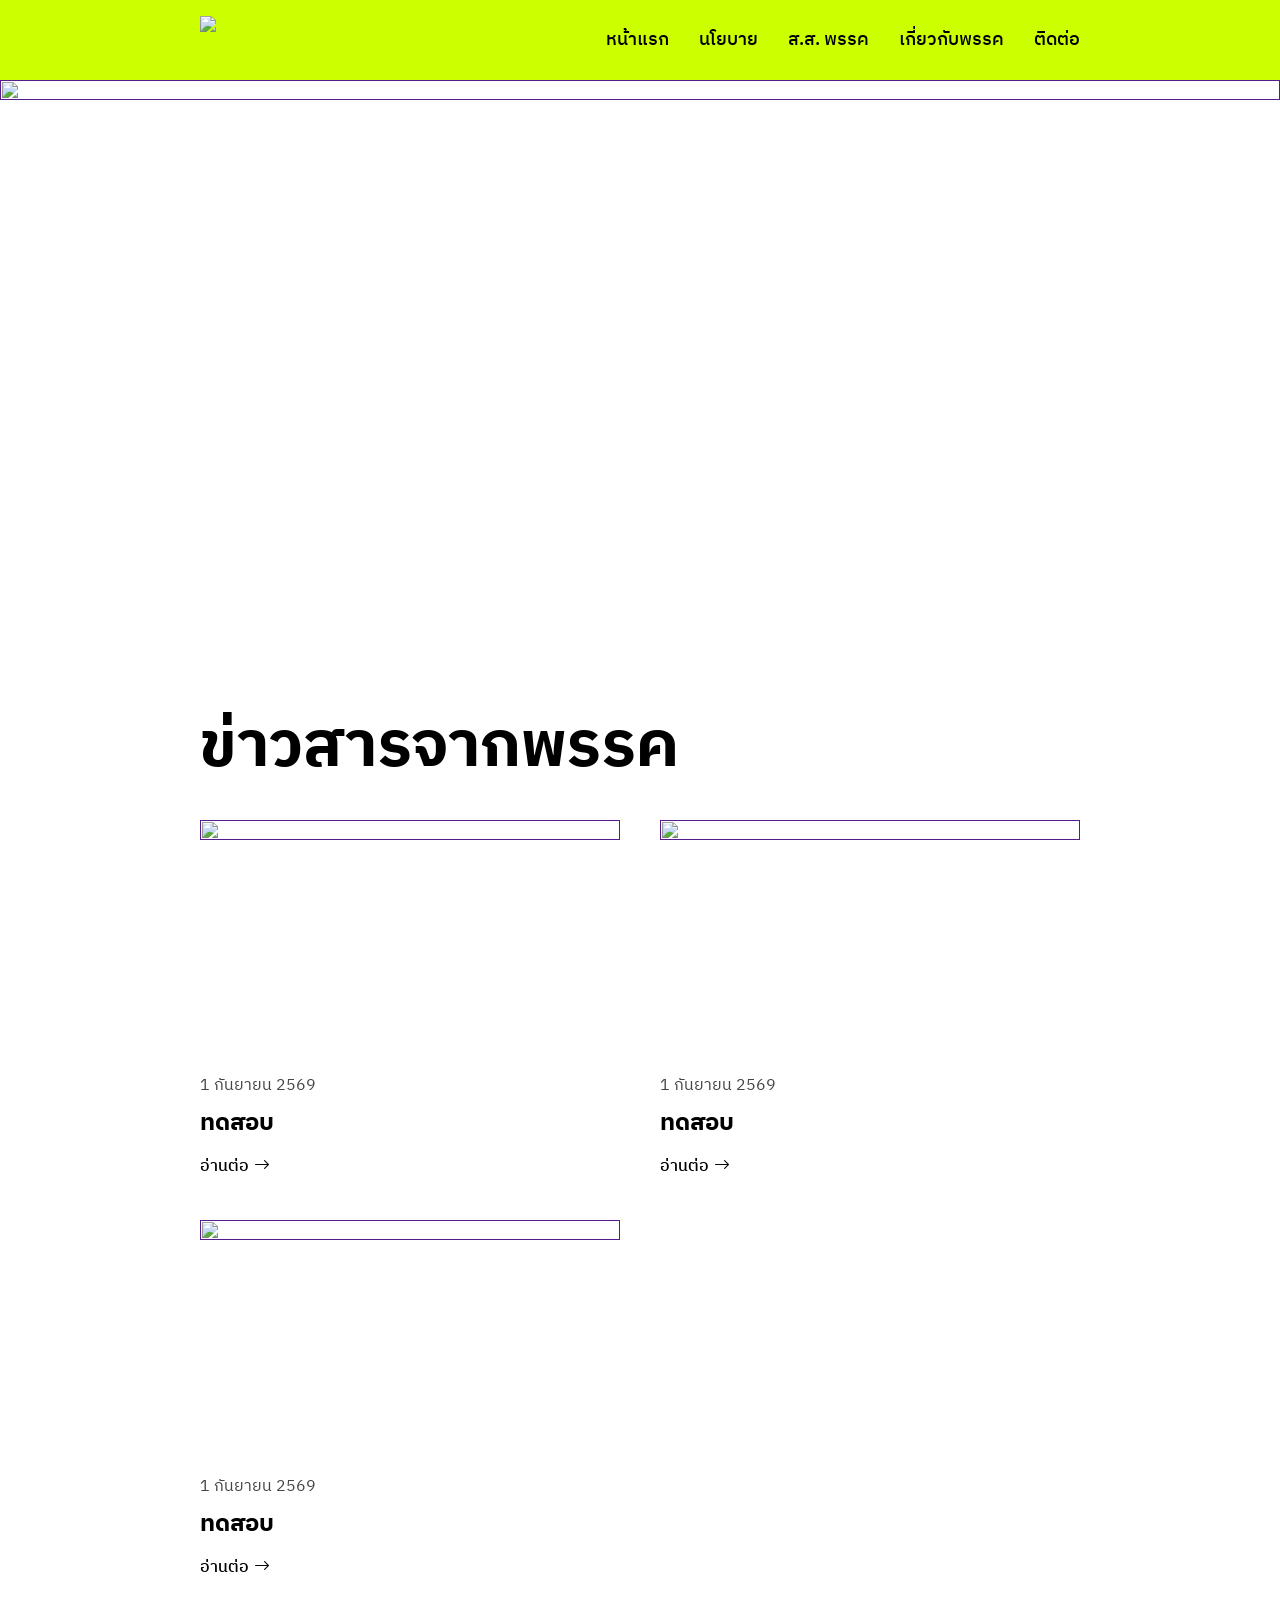
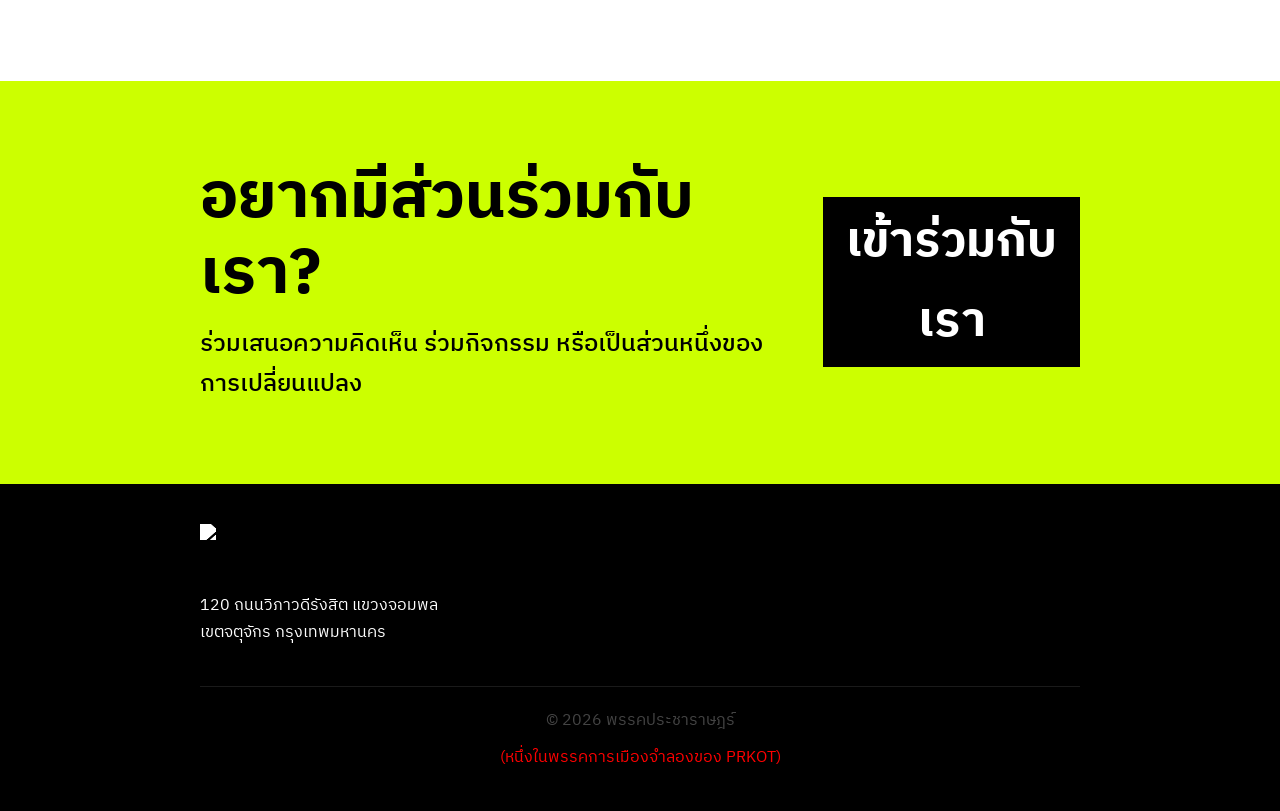
==== index.html @ 60e7d49b "Add files via upload" ====
<!DOCTYPE html>
<html lang="en">
<head>
    <meta charset="UTF-8">
    <meta name="viewport" content="width=device-width, initial-scale=1.0">

    <meta property="og:title" content="พรรคประชาราษฎร์">
    <meta property="og:type" content="website">
    <meta property="og:url" content="https://pracharatparty.vercel.app/">
    <meta property="og:image" content="https://pracharatparty.vercel.app/assets/thumbnail.png">
    <meta property="og:site_name" content="พรรคประชาราษฎร์">

    <meta name="twitter:card" content="summary_large_image">
    <meta name="twitter:title" content="พรรคประชาราษฎร์">
    <meta name="twitter:image" content="https://pracharatparty.vercel.app/assets/thumbnail.png">

    <title>พรรคประชาราษฎร์</title>
    <link rel="stylesheet" href="/style.css">
    <link rel="shortcut icon" href="/assets/favicon.png" type="image/png">
    <script src="/load.js"></script>
</head>
<body>
    <div id="header"></div>

    <div class="slider">
        
        <div class="slides">

            <a href="" class="slide">
                <img src="/assets/hero-slogan.png">
            </a>

        </div>

        <div class="prev">
            <i class="bi bi-chevron-left"></i>
        </div>

        <div class="next">
            <i class="bi bi-chevron-right"></i>
        </div>

        <div class="dots"></div>
    </div>

    <main>

        <section class="news">

            <div class="heading">ข่าวสารจากพรรค</div>

            <div class="news-grid">

                <a href="" target="_blank" class="news-card">
                    <img src="https://placehold.co/1920x1080" alt="">
                    <div class="news-content">
                        <p>1 กันยายน 2569</p>
                        <h3>ทดสอบ</h3>
                        <span>อ่านต่อ <i class="bi bi-arrow-right"></i></span>
                    </div>
                </a>

                <a href="" target="_blank" class="news-card">
                    <img src="https://placehold.co/1920x1080" alt="">
                    <div class="news-content">
                        <p>1 กันยายน 2569</p>
                        <h3>ทดสอบ</h3>
                        <span>อ่านต่อ <i class="bi bi-arrow-right"></i></span>
                    </div>
                </a>

                <a href="" target="_blank" class="news-card">
                    <img src="https://placehold.co/1920x1080" alt="">
                    <div class="news-content">
                        <p>1 กันยายน 2569</p>
                        <h3>ทดสอบ</h3>
                        <span>อ่านต่อ <i class="bi bi-arrow-right"></i></span>
                    </div>
                </a>

            </div>

        </section>

    </main>

    <div id="footer"></div>
    
</body>
</html>
---- style.css ----
@import url('https://fonts.googleapis.com/css2?family=IBM+Plex+Sans+Thai+Looped:wght@100;200;300;400;500;600;700&family=IBM+Plex+Sans+Thai:wght@100;200;300;400;500;600;700&display=swap');
@import url(https://cdn.jsdelivr.net/npm/bootstrap-icons@1.13.1/font/bootstrap-icons.min.css);

:root {
    --color-primary: #ccff00;
    --color-primary-dark: #a8d600;
    --color-primary-light: #e5ff80;

    --color-secondary: #3b82f6;
    --color-secondary-dark: #2563eb;
    --color-secondary-light: #60a5fa;

    --color-black: #000000;
    --color-black-soft: #111111;
    --color-white: #ffffff;

    --color-gray-100: #f5f5f5;
    --color-gray-200: #e5e5e5;
    --color-gray-300: #cccccc;
    --color-gray-400: #999999;
    --color-gray-500: #666666;
    --color-gray-600: #444444;
    --color-gray-700: #2b2b2b;
    --color-gray-800: #1a1a1a;
    --color-gray-900: #0d0d0d;

    --bg-primary: #ffffff;
    --bg-secondary: #f5f5f5;

    --bg-dark: #000000;
    --bg-dark-soft: #111111;

    --bg-brand: #ccff00;
    --bg-brand-secondary: #3b82f6;

    --text-primary: #000000;
    --text-secondary: #444444;
    --text-muted: #777777;

    --text-light: #ffffff;
    --text-brand: #ccff00;
    --text-brand-secondary: #3b82f6;

    --border-light: #e5e5e5;
    --border-dark: #333333;
    --border-brand: #ccff00;
    --border-brand-secondary: #3b82f6;

    --color-success: #22c55e;
    --color-warning: #f59e0b;
    --color-danger: #ef4444;
    --color-info: #3bb5f6;

    --font-xs: 0.75rem;
    --font-sm: 0.875rem;
    --font-md: 1rem;
    --font-lg: 1.125rem;
    --font-xl: 1.5rem;
    --font-2xl: 2rem;
    --font-3xl: 3rem;

    --shadow-sm: 0 2px 6px rgba(0, 0, 0, 0.08);
    --shadow-md: 0 4px 12px rgba(0, 0, 0, 0.12);
    --shadow-lg: 0 10px 30px rgba(0, 0, 0, 0.16);

    --transition-fast: 0.15s ease;
    --transition-normal: 0.25s ease;
    --transition-slow: 0.4s ease;
}

* {
    font-family: 'IBM Plex Sans Thai', sans-serif;
}

html {
    scroll-behavior: smooth;
}

body {
    background-color: var(--bg-primary);
    color: var(--text-primary);
    margin: 0;
    padding: 0;
}

header {
    display: flex;
    justify-content: space-between;
    align-items: center;

    padding: 0 200px;
    height: 80px;

    background-color: var(--bg-brand);
}

nav {
    display: flex;
    align-items: stretch;
    justify-content: center;
    gap: 30px;
    height: 100%;
}

header nav a {
    display: flex;
    align-items: center;

    height: 100%;

    text-decoration: none;
    color: var(--text-primary);
    font-size: var(--font-lg);
    font-weight: 500;
    cursor: pointer;
}

header .logo {    
    text-decoration: none;

    display: flex;
    align-items: center;
    justify-content: flex-start;
    gap: 10px;
}

header .logo img {
    height: 3rem;
}

.menu-btn {
    display: none;
    font-size: var(--font-xl);
    color: #000;
    cursor: pointer;
}

.offcanvas {
    position: fixed;
    top: 0;
    right: -100%;

    width: 100%;
    height: 100%;

    background-color: var(--bg-dark);

    overflow: hidden;

    transition: var(--transition-slow);

    z-index: 2000;
}

.offcanvas.active {
    right: 0;
}

.offcanvas-page {
    position: absolute;

    top: 0;
    left: 0;

    width: 100%;
    height: 100%;

    display: flex;
    flex-direction: column;

    padding-top: 90px;

    transition: var(--transition-slow);
}

.main-page {
    transform: translateX(0);
}

.submenu-page {
    transform: translateX(100%);
}

.offcanvas.submenu-open .main-page {
    transform: translateX(-100%);
}

.offcanvas.submenu-open .submenu-page {
    transform: translateX(100%);
}

.offcanvas.submenu-open .submenu-page.show {
    transform: translateX(0);
}

.offcanvas a {
    display: flex;
    align-items: center;
    justify-content: space-between;

    color: #fff;
    text-decoration: none;

    padding: 10px 40px;

    font-size: var(--font-2xl);
    font-weight: 500;

    opacity: 0;
    transform: translateX(20px);

    transition: var(--transition-normal);
}

.offcanvas.active a {
    opacity: 1;
    transform: translateX(0);
}

.offcanvas.active a:nth-child(1) {
    transition-delay: 0.1s;
}

.offcanvas.active a:nth-child(2) {
    transition-delay: 0.2s;
}

.offcanvas.active a:nth-child(3) {
    transition-delay: 0.3s;
}

.offcanvas.active a:nth-child(4) {
    transition-delay: 0.4s;
}

.offcanvas.active a:nth-child(5) {
    transition-delay: 0.5s;
}

.offcanvas.active a:nth-child(6) {
    transition-delay: 0.6s;
}

.back-btn {
    position: absolute;
    top: 30px;
    left: 30px;

    color: #fff;

    font-size: 1.5rem;

    cursor: pointer;
}

.back-btn i {
    font-size: var(--font-xl);
}

.close-btn {
    position: absolute;
    top: 30px;
    right: 30px;
    font-size: var(--font-xl);
    cursor: pointer;
    color: #fff;
}

.dropdown {
    position: relative;
}

.dropdown-menu {
    position: absolute;
    top: 100%;
    left: 50%;
    transform: translateX(-50%);

    min-width: 200px;
    padding: 5px 0;

    background: var(--bg-dark);

    opacity: 0;
    visibility: hidden;

    z-index: 3000;

    transition: var(--transition-slow);
}

.dropdown:hover .dropdown-menu {
    opacity: 1;
    visibility: visible;
}

.dropdown-menu a {
    display: block;
    padding: 10px 15px;

    color: #fff;
    font-size: var(--font-lg);
    text-decoration: none;

    opacity: 0;
    transform: translateY(-10px);

    transition: var(--transition-normal);
}

.dropdown:hover .dropdown-menu a {
    opacity: 1;
    transform: translateY(0);
}

.dropdown:hover .dropdown-menu a:nth-child(1) {
    transition-delay: 0.1s;
}

.dropdown:hover .dropdown-menu a:nth-child(2) {
    transition-delay: 0.2s;
}

.dropdown:hover .dropdown-menu a:nth-child(3) {
    transition-delay: 0.3s;
}

.dropdown:hover .dropdown-menu a:nth-child(4) {
    transition-delay: 0.4s;
}

.dropdown:hover .dropdown-menu a:nth-child(5) {
    transition-delay: 0.5s;
}

.slider {
    position: relative;
    overflow: hidden;
}

.slides {
    display: flex;
    transition: var(--transition-slow);
}

.slide {
    min-width: 100%;
}

.slide img {
    width: 100%;
    aspect-ratio: 20 / 9;
    object-fit: cover;
}

.prev,
.next {
    position: absolute;
    top: 50%;
    transform: translateY(-50%);
    background: none;
    color: var(--color-white);
    border: none;
    font-size: var(--font-2xl);
    padding: 10px;
    cursor: pointer;
    z-index: 2;
}

.prev {
    left: 10px;
}

.next {
    right: 10px;
}

.dots {
    position: absolute;
    bottom: 20px;
    left: 50%;
    transform: translateX(-50%);
    
    display: flex;
    gap: 8px;
    z-index: 2;
}

.dot {
    width: 8px;
    height: 8px;
    border-radius: 100px;
    border: none;
    padding: 0;
    background: var(--color-white);
    opacity: 0.6;
    cursor: pointer;
    
    transition: var(--transition-slow);
}

.dot.active {
    width: 32px;
    opacity: 1;
}

.footer-cta {
    background: var(--bg-brand);
    padding: 80px 200px;
    margin-top: 80px;
}

.footer-cta .footer-container {
    display: flex;
    align-items: center;
    justify-content: space-between;
    gap: 40px;
}

.footer-cta .footer-container a button {
    font-size: 3rem;
}

.cta-content h2 {
    margin: 0 0 10px;
    color: var(--text-primary);
    font-size: 4rem;
    font-weight: 800;
    line-height: 1.2;
}

.cta-content p {
    margin: 0;
    color: var(--text-primary);
    font-size: 1.5rem;
    font-weight: 500;
}

.footer {
    background: var(--bg-dark);
    color: var(--text-light);
    padding: 40px 200px;
}

.footer-grid {
    display: grid;
    grid-template-columns: 1fr;
    gap: 40px;
}

.footer-brand .logo {
    filter: brightness(0) invert(1);

    text-decoration: none;

    display: flex;
    align-items: center;
    justify-content: flex-start;
    gap: 10px;
}

.footer-brand .logo img {
    height: 3rem;
}

.footer-brand p {
    margin: 20px 0 0;
    color: var(--text-light);
    line-height: 1.7;
}

.footer-bottom {
    margin-top: 40px;
    padding-top: 20px;

    border-top: 1px solid var(--color-gray-800);

    text-align: center;
}

.footer-bottom p {
    margin: 0;
    color: var(--text-secondary);
}

main {
    padding: 20px 200px;
}

section {
    padding-top: 40px;
}

.heading {
    font-size: 4rem;
    line-height: 1;
    font-weight: 900;
    margin-bottom: 40px;
    color: var(--text-primary);
}

.board-grid{
    display:grid;
    grid-template-columns: repeat(auto-fit,minmax(170px,1fr));
    gap:40px;
}

.board-card{
    text-align:left;
    text-decoration: none;
}

.board-card img{
    width:100%;
    aspect-ratio: 1/1;
    background: var(--bg-brand-secondary);
    object-fit: cover;
}

.board-card h3{
    color: var(--text-primary);
    font-size: var(--font-2xl);
    margin: 10px 0;
    line-height:1;
}

.board-card h3 span {
    font-size: var(--font-xl);
}

.board-card p{
    font-size:1rem;
    color: var(--text-secondary);
    display:block;
    margin:0;
    font-weight: 500;
}

.news-grid {
    display: grid;
    grid-template-columns: repeat(auto-fit, minmax(300px, 1fr));
    gap: 40px;
}

.news-card {
    overflow: hidden;
    text-decoration: none;
}

.news-card img {
    width: 100%;
    aspect-ratio: 16/9;
    object-fit: cover;
}

.news-content h3 {
    color: var(--text-primary);
    font-size: 1.5rem;
    margin-bottom: 10px;
}

.news-content p {
    color: var(--text-secondary);
    margin-bottom: -20px;
}

.news-content span {
    color: var(--text-primary);
    font-weight: 500;
    font-size: 1rem;
    display: flex;
    align-items: center;
    justify-content: left;
    gap: 5px;
}

.news-content span i {
    transition: var(--transition-normal);
}

.news-card:hover .news-content span i {
    transform: translateX(5px);
}

.policy-grid {
    display: grid;
    grid-template-columns: repeat(auto-fit, minmax(300px, 1fr));
    gap: 40px;
}

.policy-card {
    position: relative;
    overflow: hidden;
    cursor: pointer;
    aspect-ratio: 16/9;
}

.policy-card img {
    width: 100%;
    height: 100%;
    object-fit: cover;
    display: block;
    transition: var(--transition-slow);
}

.policy-card:hover img {
    transform: scale(1.2);
}

.policy-card:hover .policy-overlay {
    background-color: #00000060;
}

.policy-overlay {
    background-color: #00000040;
    position: absolute;
    inset: 0;
    display: flex;
    flex-direction: column;
    justify-content: center;
    align-items: center;
    text-align: center;
    transition: var(--transition-slow);
}

.policy-overlay h1 {
    font-weight: 600;
    font-size: 2rem;
    color: var(--text-light);
    text-shadow: var(--shadow-lg);
    line-height: 1.2;
}

button {
    cursor: pointer;
    padding: 5px 20px;
    text-decoration: none;
    font-weight: 700;
    color: var(--text-light);
    background: var(--bg-dark);
    border: none;
    font-size: 2rem;
    transition: var(--transition-normal);
}

button i {
    color: var(--text-brand);
}

.contact-grid {
    display: grid;
    grid-template-columns: 1.5fr 1fr;
    gap: 40px;
}

.contact-form h2,
.contact-info-box h2 {
    margin: 0 0 30px;
    font-size: var(--font-3xl);
    font-weight: 800;
    color: var(--text-primary);
}

.contact-row {
    display: grid;
    grid-template-columns: 1fr 1fr;
    gap: 20px;
}

.contact-field {
    margin-bottom: 25px;
}

.contact-field label {
    display: block;
    margin-bottom: 8px;
    font-size: 1.1rem;
    font-weight: 700;
    color: var(--text-primary);
}

.contact-field label span {
    color: red;
}

.contact-field input,
.contact-field textarea {
    width: 100%;
    box-sizing: border-box;

    border: 1px solid var(--border-light);

    padding: 14px 16px;

    background: var(--bg-secondary);
    color: var(--text-primary);

    font-size: 1rem;

    outline: none;
}

.contact-field input {
    height: 50px;
}

.contact-field textarea {
    min-height: 150px;
    resize: vertical;
}

.contact-field input::placeholder,
.contact-field textarea::placeholder {
    color: var(--text-muted);
}

.contact-message {
    display: none;

    padding: 14px 18px;
    margin-bottom: 25px;

    font-size: 1rem;
    font-weight: 600;
}

.contact-message i {
    margin-right: 6px;
}

.contact-message.success {
    background: var(--color-primary-light);
    color: var(--text-primary);
}

.contact-message.error {
    background: var(--color-danger);
    color: var(--text-primary);
}

.contact-info-item {
    display: flex;
    align-items: flex-start;

    gap: 18px;

    margin-bottom: 30px;
}

.contact-info-item:last-child {
    margin-bottom: 0;
}

.contact-icon {
    flex-shrink: 0;

    width: 50px;
    height: 50px;

    display: flex;
    align-items: center;
    justify-content: center;

    background: var(--bg-brand);
    color: var(--text-primary);

    font-size: var(--font-xl);
}

.contact-info-item h3 {
    margin: 2px 0 ;

    font-size: 1.25rem;
    font-weight: 800;
}

.contact-info-item p {
    margin: 0;

    color: var(--text-secondary);

    font-size: 1rem;
}

.contact-info-item a {
    color: var(--bg-dark);
}

.contact-info-item a:hover {
    text-decoration: none;
}

.ideology .section-header {
    margin-bottom: 70px;
    border-left: 8px solid var(--color-primary);
    padding-left: 30px;
}

.ideology .section-header h1 {
    margin: 0 0 15px;
    font-size: 4rem;
    line-height: 1;
    font-weight: 900;
    color: var(--text-primary);
}

.ideology .slogan {
    margin: 0;
    font-size: 1.5rem;
    font-weight: 700;
    color: var(--color-secondary);
}

.ideology-intro {
    max-width: 1000px;
    margin-bottom: 80px;
}

.ideology-intro p {
    margin: 0 0 25px;
    font-size: 1.2rem;
    line-height: 1.9;
    color: var(--text-secondary);
}

.ideology-intro p:last-child {
    margin-bottom: 0;
}

.ideology-intro strong {
    color: var(--text-primary);
    font-weight: 800;
}

.principles {
    display: grid;
    grid-template-columns: repeat(3, 1fr);
    gap: 30px;
}

.principle-card {
    position: relative;

    padding: 40px;

    background: var(--bg-brand-secondary);
    color: var(--text-light);

    border-top: 10px solid var(--color-primary);

    transition: var(--transition-normal);
}

.principle-card:hover {
    transform: translateY(-8px);
    background: var(--bg-dark);
}

.principle-card h2 {
    margin: 0 0 15px;

    color: var(--text-light);

    font-size: 2.5rem;
    line-height: 1;
    font-weight: 900;
}

.principle-card p {
    margin: 0;

    color: var(--text-light);

    font-size: 1.05rem;
    line-height: 1.8;
}

.history-header {
    text-align: center;
    margin-bottom: 90px;
}

.history-header h1 {
    margin: 0 0 15px;

    font-size: 4rem;
    line-height: 1;
    font-weight: 900;

    color: var(--text-primary);
}

.history-header p {
    margin: 0;

    color: var(--text-secondary);
    font-size: 1.2rem;
}

.timeline {
    position: relative;

    width: 100%;
    max-width: 1200px;

    margin: 0 auto;
    padding: 20px 0;
}

.timeline::before {
    content: '';

    position: absolute;

    top: 0;
    bottom: 0;
    left: 50%;

    width: 10px;

    background: var(--color-primary);

    transform: translateX(-50%);
}

.timeline-item {
    position: relative;

    width: 100%;

    margin-bottom: 100px;
}

.timeline-item:last-child {
    margin-bottom: 0;
}

.timeline-item::before {
    content: '';

    position: absolute;

    top: 50%;
    left: 50%;

    width: 28px;
    height: 28px;

    background: var(--color-primary);

    border: 5px solid var(--color-white);

    box-shadow: 0 0 0 3px var(--color-primary);

    transform: translate(-50%, -50%);

    z-index: 10;
}

.timeline-content {
    position: relative;

    display: flex;

    width: calc(50% - 70px);

    background: var(--bg-dark);

    border-left: 10px solid var(--color-primary);

    overflow: hidden;
}

.timeline-item:nth-child(odd) .timeline-content {
    margin-right: auto;
}

.timeline-item:nth-child(even) .timeline-content {
    margin-left: auto;
}

.timeline-item:nth-child(odd) .timeline-content::after {
    content: '';

    position: absolute;

    top: 50%;
    right: -16px;

    width: 0;
    height: 0;

    border-top: 16px solid transparent;
    border-bottom: 16px solid transparent;
    border-left: 16px solid var(--color-primary);

    transform: translateY(-50%);
}

.timeline-item:nth-child(even) .timeline-content::after {
    content: '';

    position: absolute;

    top: 50%;
    left: -16px;

    width: 0;
    height: 0;

    border-top: 16px solid transparent;
    border-bottom: 16px solid transparent;
    border-right: 16px solid var(--color-primary);

    transform: translateY(-50%);
}

.timeline-info {
    padding: 30px;
}

.timeline-date {
    display: block;

    margin-bottom: 10px;

    color: var(--color-secondary);

    font-size: 0.9rem;
    font-weight: 700;
}

.timeline-info h2 {
    margin: 0 0 15px;

    color: var(--text-brand);

    font-size: 1.7rem;
    line-height: 1.25;

    font-weight: 800;
}

.timeline-info p {
    margin: 0;

    color: var(--text-light);

    font-size: 1rem;
    line-height: 1.7;
}

@media (max-width: 1140px) {
    header {
        padding: 20px;
        height: auto;
    }

    header nav {
        display: none;
    }

    .menu-btn {
        display: block;
    }

    main {
        padding: 20px;
    }

    .heading {
        font-size: 3rem;
    }

    .slide img {
        width: 100%;
        aspect-ratio: 16/9;
        object-fit: cover;
    }

    .prev, .next {
        font-size: 20px;
        padding: 10px;
        cursor: pointer;
    }

    .dots {
        bottom: 20px;
    }

    .footer-cta {
        padding: 50px 20px;
        margin-top: 50px;
    }

    .footer-cta .footer-container {
        display: flex;
        flex-direction: column;
        align-items: center;
        text-align: center;
        gap: 25px;
    }

    .cta-content h2 {
        font-size: 2rem;
        margin-bottom: 10px;
    }

    .cta-content p {
        font-size: 1rem;
        line-height: 1.4;
    }

    .footer-cta .footer-container a button {
        font-size: 1.5rem;
    }

    .footer {
        padding: 50px 20px 25px;
    }

    .footer-grid {
        grid-template-columns: 1fr;
        gap: 45px;
    }

    .footer-bottom {
        margin-top: 40px;
        padding-top: 20px;
    }

    .footer-bottom p {
        text-align: center;
    }

    .contact-grid {
        grid-template-columns: 1fr; gap: 25px;
    }

    .board-grid{
        display:grid;
        grid-template-columns: repeat(auto-fit,minmax(150px,1fr));
        gap:20px;
    }

    .board-card h3{
        font-size: var(--font-xl);
        line-height: 1;
    }

    .board-card h3 span {
        font-size: var(--font-lg);
    }

    .ideology .section-header {
        margin-bottom: 50px;
        padding-left: 20px;
        border-left-width: 6px;
    }

    .ideology .section-header h1 {
        font-size: 3rem;
    }

    .ideology .slogan {
        font-size: 1.2rem;
    }

    .ideology-intro {
        margin-bottom: 60px;
    }

    .ideology-intro p {
        font-size: 1.05rem;
        line-height: 1.8;
    }

    .principles {
        grid-template-columns: 1fr;
        gap: 20px;
    }

    .principle-card {
        min-height: auto;
        padding: 30px;
    }

    .principle-number {
        margin-bottom: 35px;
    }

    .principle-card h2 {
        font-size: 2rem;
    }

    .ideology-footer {
        flex-direction: column;
        align-items: flex-start;
        gap: 10px;
    }

    .history-header {
        margin-bottom: 60px;
    }

    .history-header h1 {
        font-size: 3rem;
    }

    .history-header p {
        font-size: 1rem;
    }

    .timeline {
        padding-left: 35px;
    }

    .timeline::before {
        left: 10px;

        width: 3px;

        transform: none;
    }

    .timeline-item {
        margin-bottom: 50px;
    }

    .timeline-item::before {
        left: 10px;

        width: 18px;
        height: 18px;

        border-width: 4px;

        transform: translate(-50%, -50%);
    }

    .timeline-content {
        width: 100%;

        margin: 0 !important;

        display: block;
    }

    .timeline-image {
        width: 100%;
    }

    .timeline-image img {
        height: 220px;
        min-height: 0;
    }

    .timeline-info {
        padding: 25px;
    }

    .timeline-info h2 {
        font-size: 1.5rem;
    }
}
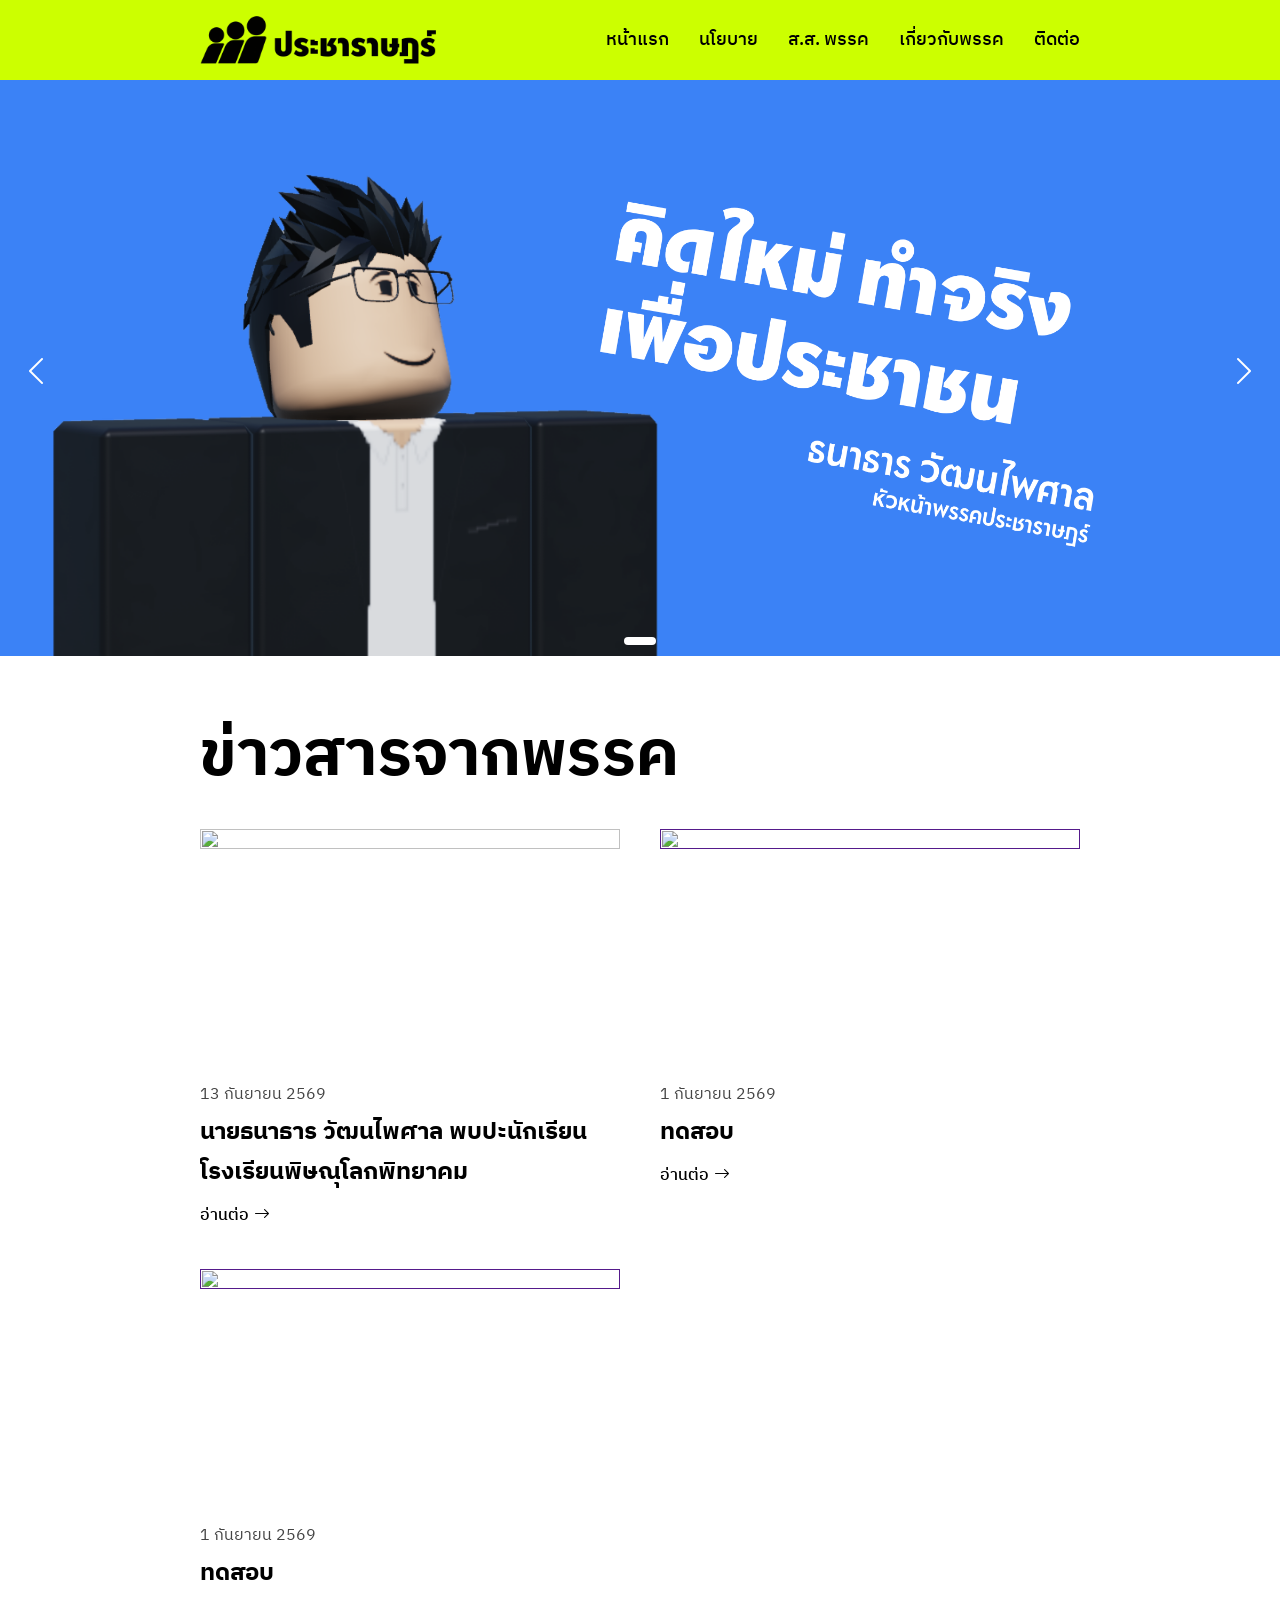
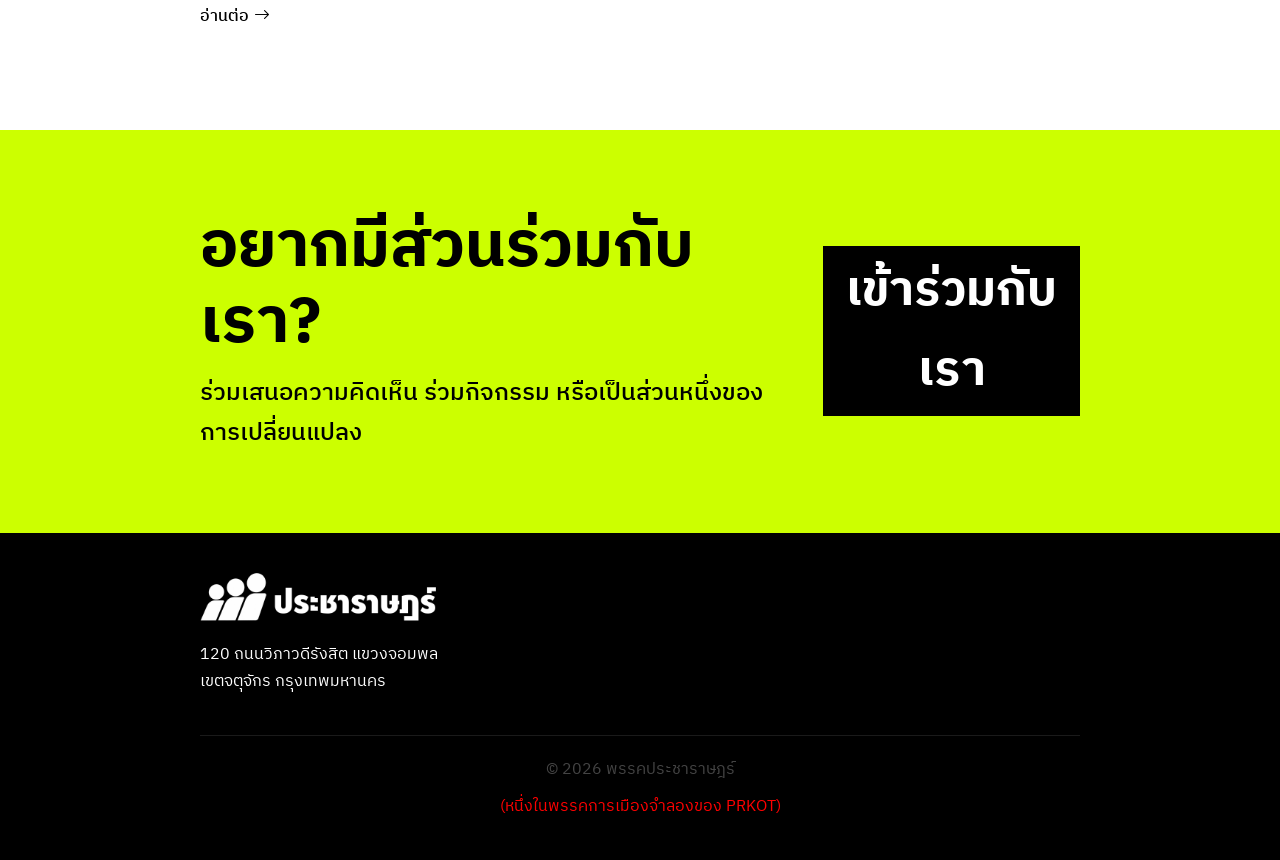
==== commit 6e720f7e: "Add files via upload" ====
--- a/index.html
+++ b/index.html
@@ -51,11 +51,11 @@
 
             <div class="news-grid">
 
-                <a href="" target="_blank" class="news-card">
-                    <img src="https://placehold.co/1920x1080" alt="">
+                <a href="https://discord.com/channels/1486410818101711040/1490215101024698449/1548715708127518803" target="_blank" class="news-card">
+                    <img src="https://media.discordapp.net/attachments/1490215101024698449/1548715707762475068/05a776e4-0db0-493f-b00c-8eadb60cf065.png?ex=6aa81166&is=6aa6bfe6&hm=ba988852af702ecdc698d4b65a41dae01743b6e1bc17913828af1763ee464647&=&format=webp&quality=lossless&width=768&height=431" alt="">
                     <div class="news-content">
-                        <p>1 กันยายน 2569</p>
-                        <h3>ทดสอบ</h3>
+                        <p>13 กันยายน 2569</p>
+                        <h3>นายธนาธาร วัฒนไพศาล พบปะนักเรียนโรงเรียนพิษณุโลกพิทยาคม</h3>
                         <span>อ่านต่อ <i class="bi bi-arrow-right"></i></span>
                     </div>
                 </a>
--- a/style.css
+++ b/style.css
@@ -510,10 +510,15 @@
     text-decoration: none;
 }
 
-.board-card img{
-    width:100%;
-    aspect-ratio: 1/1;
-    background: var(--bg-brand-secondary);
+.board-card img {
+    width: 100%;
+    aspect-ratio: 1 / 1;
+
+    background-image: url('/assets/board-card-bg.png');
+    background-size: cover;
+    background-position: center;
+    background-repeat: no-repeat;
+
     object-fit: cover;
 }
 
@@ -536,6 +541,66 @@
     font-weight: 500;
 }
 
+.policy-grid {
+    display: flex;
+    flex-direction: column;
+    gap: 40px;
+}
+
+.accordion-item {
+    overflow: hidden;
+    transition: var(--transition-slow);
+}
+
+.accordion-header {
+    display: flex;
+    justify-content: space-between;
+    align-items: center;
+    padding: 15px 30px;
+    cursor: pointer;
+    color: var(--text-primary);
+    background: var(--bg-secondary);
+    transition: var(--transition-normal);
+}
+
+.accordion-item.active .accordion-header, .accordion-header:hover {
+    background: var(--bg-brand);
+}
+
+.accordion-header h3 {
+    margin: 0;
+    font-size: var(--font-3xl);
+}
+
+.accordion-header .icon {
+    font-size: 3rem;
+    transition: 0.3s;
+    color: var(--text-primary);
+}
+
+.accordion-content {
+    max-height: 0;
+    overflow: hidden;
+    color: var(--text-primary);
+    padding: 0 30px;
+    transition: var(--transition-slow);
+}
+
+.accordion-content p {
+    margin: 15px 0;
+    white-space: pre-line;
+    font-size: var(--font-lg);
+}
+
+.accordion-item.active .accordion-content {
+    max-height: 1000px;
+    padding: 20px 30px 0;
+}
+
+.accordion-item.active .icon {
+    transform: rotate(45deg);
+}
+
 .news-grid {
     display: grid;
     grid-template-columns: repeat(auto-fit, minmax(300px, 1fr));
@@ -580,55 +645,6 @@
 
 .news-card:hover .news-content span i {
     transform: translateX(5px);
-}
-
-.policy-grid {
-    display: grid;
-    grid-template-columns: repeat(auto-fit, minmax(300px, 1fr));
-    gap: 40px;
-}
-
-.policy-card {
-    position: relative;
-    overflow: hidden;
-    cursor: pointer;
-    aspect-ratio: 16/9;
-}
-
-.policy-card img {
-    width: 100%;
-    height: 100%;
-    object-fit: cover;
-    display: block;
-    transition: var(--transition-slow);
-}
-
-.policy-card:hover img {
-    transform: scale(1.2);
-}
-
-.policy-card:hover .policy-overlay {
-    background-color: #00000060;
-}
-
-.policy-overlay {
-    background-color: #00000040;
-    position: absolute;
-    inset: 0;
-    display: flex;
-    flex-direction: column;
-    justify-content: center;
-    align-items: center;
-    text-align: center;
-    transition: var(--transition-slow);
-}
-
-.policy-overlay h1 {
-    font-weight: 600;
-    font-size: 2rem;
-    color: var(--text-light);
-    text-shadow: var(--shadow-lg);
-    line-height: 1.2;
 }
 
 button {
@@ -1024,10 +1040,9 @@
 
     margin-bottom: 10px;
 
-    color: var(--color-secondary);
-
-    font-size: 0.9rem;
-    font-weight: 700;
+    color: var(--text-light);
+
+    font-size: var(--font-md);
 }
 
 .timeline-info h2 {
@@ -1035,7 +1050,7 @@
 
     color: var(--text-brand);
 
-    font-size: 1.7rem;
+    font-size: var(--font-xl);
     line-height: 1.25;
 
     font-weight: 800;
@@ -1046,7 +1061,7 @@
 
     color: var(--text-light);
 
-    font-size: 1rem;
+    font-size: var(--font-md);
     line-height: 1.7;
 }
 
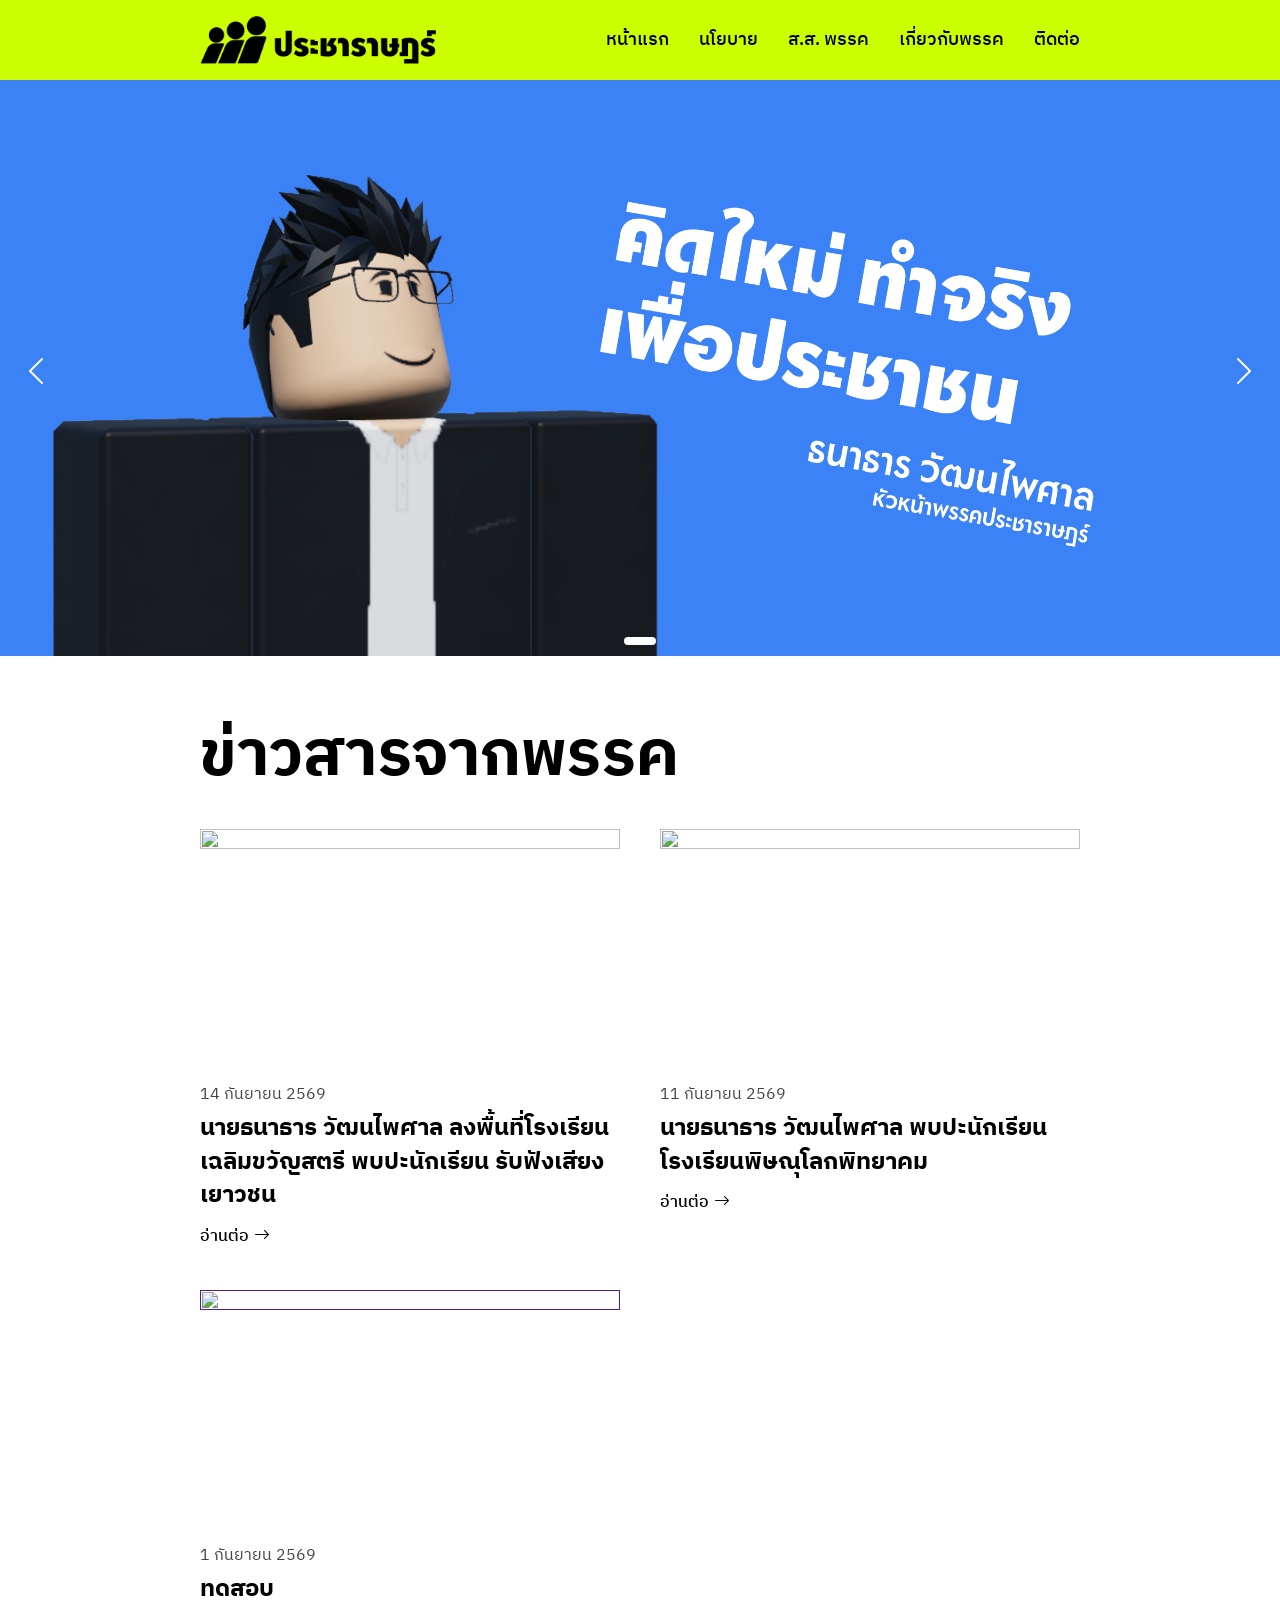
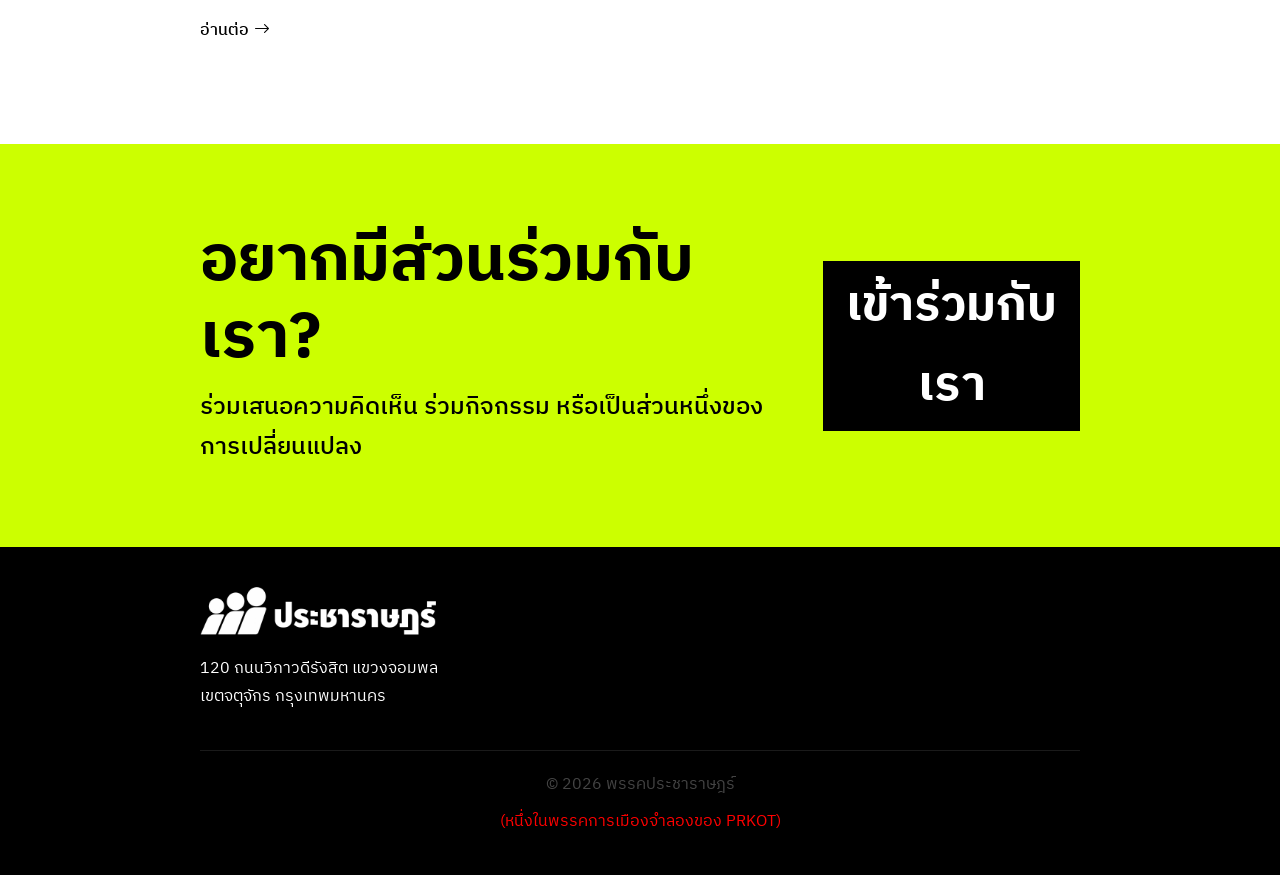
==== commit 3c07978c: "Add files via upload" ====
--- a/index.html
+++ b/index.html
@@ -51,20 +51,20 @@
 
             <div class="news-grid">
 
-                <a href="https://discord.com/channels/1486410818101711040/1490215101024698449/1548715708127518803" target="_blank" class="news-card">
-                    <img src="https://media.discordapp.net/attachments/1490215101024698449/1548715707762475068/05a776e4-0db0-493f-b00c-8eadb60cf065.png?ex=6aa81166&is=6aa6bfe6&hm=ba988852af702ecdc698d4b65a41dae01743b6e1bc17913828af1763ee464647&=&format=webp&quality=lossless&width=768&height=431" alt="">
+                <a href="https://discord.com/channels/1486410818101711040/1490215101024698449/1549023697996881960" target="_blank" class="news-card">
+                    <img src="https://media.discordapp.net/attachments/1490215101024698449/1549023697438908426/1.png?ex=6aa9303c&is=6aa7debc&hm=947ac6d530ccc99ef0c0691f55fae90247c5113153247ad52927cb0c7b990fda&=&format=webp&quality=lossless&width=1536&height=864" alt="">
                     <div class="news-content">
-                        <p>13 กันยายน 2569</p>
-                        <h3>นายธนาธาร วัฒนไพศาล พบปะนักเรียนโรงเรียนพิษณุโลกพิทยาคม</h3>
+                        <p>14 กันยายน 2569</p>
+                        <h3>นายธนาธาร วัฒนไพศาล ลงพื้นที่โรงเรียนเฉลิมขวัญสตรี พบปะนักเรียน รับฟังเสียงเยาวชน</h3>
                         <span>อ่านต่อ <i class="bi bi-arrow-right"></i></span>
                     </div>
                 </a>
 
-                <a href="" target="_blank" class="news-card">
-                    <img src="https://placehold.co/1920x1080" alt="">
+                <a href="https://discord.com/channels/1486410818101711040/1490215101024698449/1548715708127518803" target="_blank" class="news-card">
+                    <img src="https://media.discordapp.net/attachments/1490215101024698449/1548715707762475068/05a776e4-0db0-493f-b00c-8eadb60cf065.png?ex=6aa81166&is=6aa6bfe6&hm=ba988852af702ecdc698d4b65a41dae01743b6e1bc17913828af1763ee464647&=&format=webp&quality=lossless&width=768&height=431" alt="">
                     <div class="news-content">
-                        <p>1 กันยายน 2569</p>
-                        <h3>ทดสอบ</h3>
+                        <p>11 กันยายน 2569</p>
+                        <h3>นายธนาธาร วัฒนไพศาล พบปะนักเรียนโรงเรียนพิษณุโลกพิทยาคม</h3>
                         <span>อ่านต่อ <i class="bi bi-arrow-right"></i></span>
                     </div>
                 </a>
--- a/style.css
+++ b/style.css
@@ -622,6 +622,7 @@
     color: var(--text-primary);
     font-size: 1.5rem;
     margin-bottom: 10px;
+    line-height: 1.4;
 }
 
 .news-content p {
@@ -1277,4 +1278,12 @@
     .timeline-info h2 {
         font-size: 1.5rem;
     }
+
+    .accordion-header {
+        padding: 5px 20px;
+    }
+
+    .accordion-header h3 {
+        font-size: var(--font-2xl);
+    }
 }
